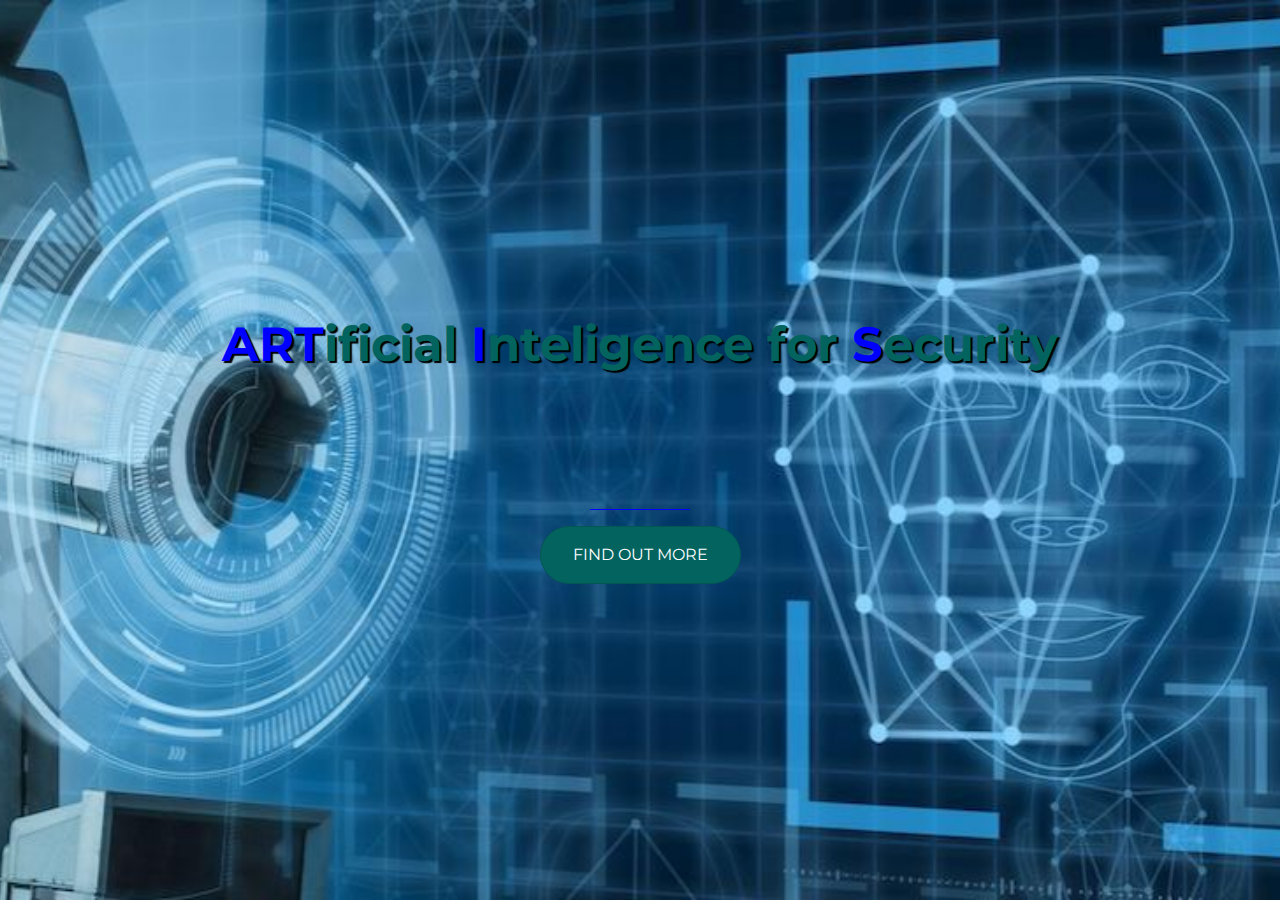
==== index.html @ 3ea4cb4d "Add files via upload" ====
<!DOCTYPE html>
<html>
  <head>
    <title>ARTIS</title>
      <meta charset="utf-8">
      <meta name="viewport" content="width=device-width, initial-scale=1">
    <!-- Google Fonts -->
    <link href="https://fonts.googleapis.com/css?family=Montserrat" rel="stylesheet">
    <!-- Bootstrap CSS from a CDN. This way you don't have to include the bootstrap file yourself -->
    <link rel="stylesheet" href="https://stackpath.bootstrapcdn.com/bootstrap/4.3.1/css/bootstrap.min.css" integrity="sha384-ggOyR0iXCbMQv3Xipma34MD+dH/1fQ784/j6cY/iJTQUOhcWr7x9JvoRxT2MZw1T" crossorigin="anonymous">
     <!-- Your own stylesheet -->
    <link rel="stylesheet" type="text/css" href="style.css">
  </head>
  <body>
      <div class="container d-flex align-items-center h-100">  
        <div class="col align-self-center">
          <header class="text-center col-12">
            <h1><span style="color:blue">ART</span></span><span style="color:rgb(3, 100, 95)">ificial</span>
              <span style="color:blue">I</span><span style="color:rgb(3, 100, 95)">nteligence for </span>
              <span style="color:blue">S</span><span style="color:rgb(3, 100, 95)">ecurity</span>
            </h1>

          </header>
          <section class="text-center col-12">
            <div class="buffer"></div>
            <hr>
            <a href="home.html">
              <button class="btn btn-primary btn-xl">Find out more</button>
            </a>
          </section>
        </div>  
      </div>
    </body>
</html>
---- style.css ----
body,
html {
  width: 100%;
  height: 100%;
  font-family: 'Montserrat', sans-serif;

  background: url(header.jpeg) no-repeat center center fixed; 
  -webkit-background-size: cover;
  -moz-background-size: cover;
  -o-background-size: cover;
  background-size: cover;
}
h1{
  font-size: 3rem;
  font-weight:bold;
  color: blue;
  text-shadow: 2px 2px 1px black;
  text-decoration: none;
  padding: none;
  transition: 0.5s;
}
h1:hover{
  font-size: 4rem;
  text-shadow: 3px 3px 2px black;
}
.buffer{
  height: 7rem;
}
hr{
  border-color: blue;
  max-width: 100px;
}
.btn-primary{
  border-radius: 300px;
  text-transform: uppercase;
  background-color: rgb(3, 100, 95);
  border-color:  rgb(3, 87, 83);
}
.btn-primary:hover{
  background-color: rgb(55, 55, 236);
  border-width: 2px;
}
.btn-xl{
  padding: 1rem 2rem;
}


/* hr {
  margin: 20px auto;
  color: #F05F44;
  border: 3px solid #F05F44;
  max-width: 65px;
  opacity: 1;  
} */
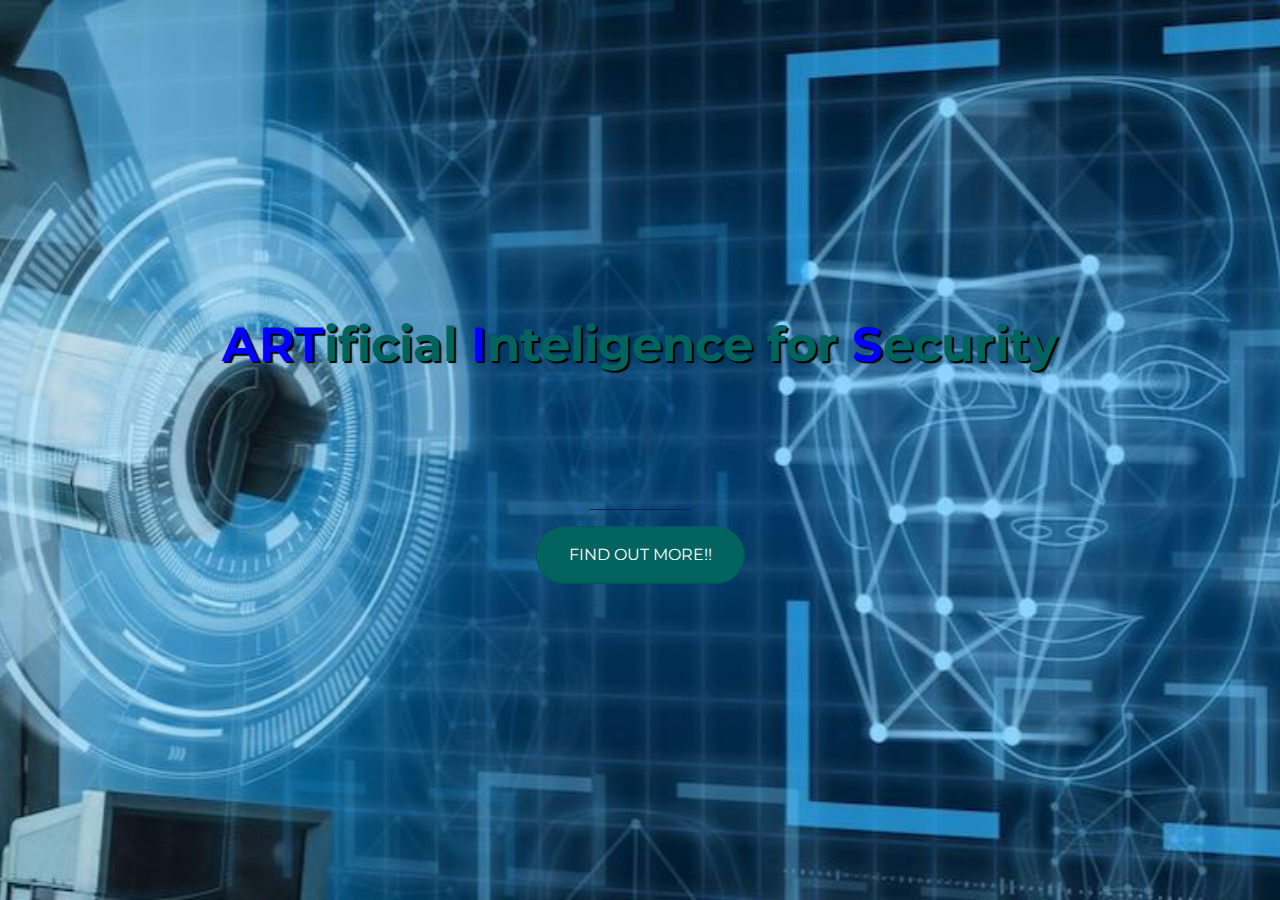
==== commit abdc1461: "agrega exclamacion" ====
--- a/index.html
+++ b/index.html
@@ -25,7 +25,7 @@
             <div class="buffer"></div>
             <hr>
             <a href="home.html">
-              <button class="btn btn-primary btn-xl">Find out more</button>
+              <button class="btn btn-primary btn-xl">Find out more!!</button>
             </a>
           </section>
         </div>  
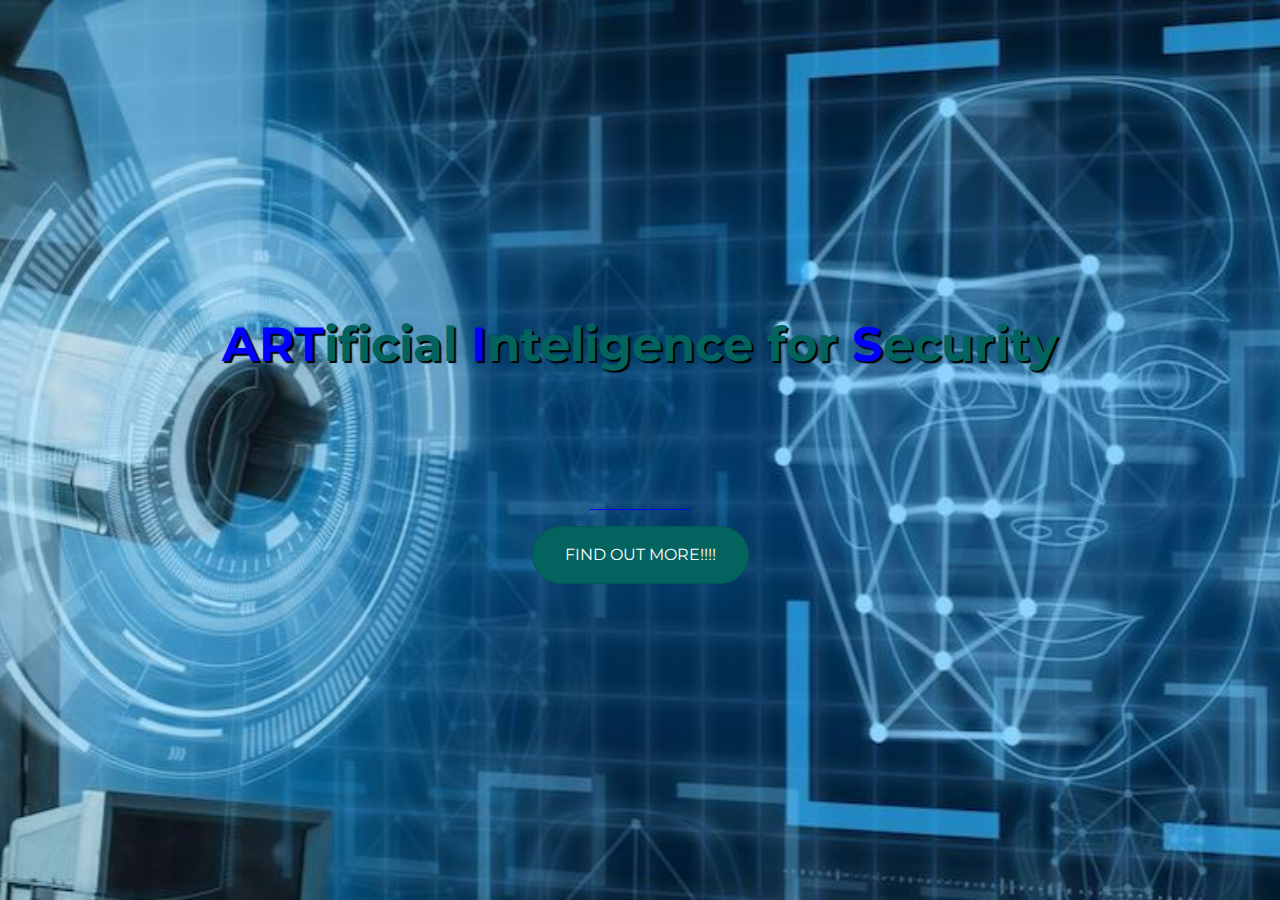
==== commit 871a0eb8: "ultimo cambio" ====
--- a/index.html
+++ b/index.html
@@ -25,7 +25,7 @@
             <div class="buffer"></div>
             <hr>
             <a href="home.html">
-              <button class="btn btn-primary btn-xl">Find out more!!</button>
+              <button class="btn btn-primary btn-xl">Find out more!!!!</button>
             </a>
           </section>
         </div>  
